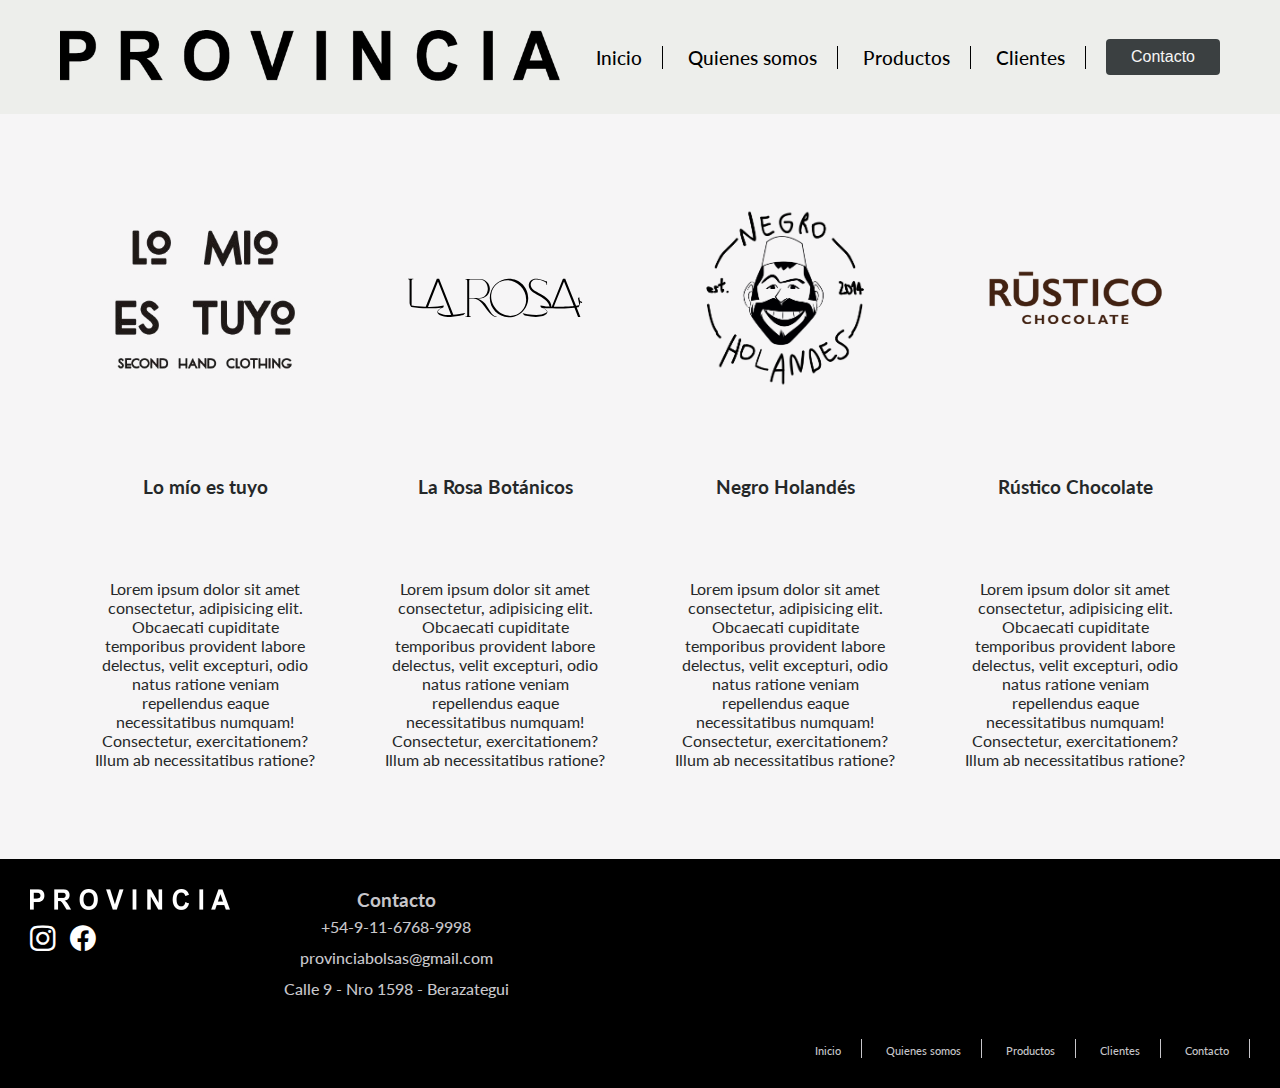
==== Secciones/clientes.html @ ae61c4f8 "Primer commit: Version inicial del desafío 04" ====
<!DOCTYPE html>
<html lang="en">
<head>
    <meta charset="UTF-8">
    <meta http-equiv="X-UA-Compatible" content="IE=edge">
    <meta name="viewport" content="width=device-width, initial-scale=1.0">
    <title>Clientes</title>
    <!-- Iconos boostrap -->
    <link rel="stylesheet" href="https://cdn.jsdelivr.net/npm/bootstrap-icons@1.7.2/font/bootstrap-icons.css">
    <!-- Animaciones -->
    <link href="https://unpkg.com/aos@2.3.1/dist/aos.css" rel="stylesheet">
    <script src="https://unpkg.com/aos@2.3.1/dist/aos.js"></script>
    <!-- Google Fonts -->
    <link rel="preconnect" href="https://fonts.googleapis.com">
    <link rel="preconnect" href="https://fonts.gstatic.com" crossorigin>
    <link href="https://fonts.googleapis.com/css2?family=Lato:wght@300&display=swap" rel="stylesheet">
    <!-- Link css -->
    <link rel="stylesheet" href="../css/estilos.css">
</head>
<body>
    <header class="header">
        <a class="header__logo" href="../index.html"> 
            <img class="header__img" src="../assets/logoFondo.png" alt="Logo de la marca" width="500px"> 
        </a>
        <nav class="header__nav">    
            <ul class="header__ul">
                <!-- <li class="header__li"><a href="#">Inicio</a></li> -->
                <li class="header__li"><a href="../index.html">Inicio</a></li>
                <li class="header__li"><a href="quienesSomos.html">Quienes somos</a></li>
                <li class="header__li"><a href="productos.html">Productos</a></li>
                <li class="header__li"><a href="#">Clientes</a></li>
                <!-- <li class="header__li"><a href="./secciones/contacto.html">Contacto</a></li> -->
            </ul>
        </nav>
        <a href="../secciones/contacto.html" class="header__cta"><button>Contacto</button></a>
    </header>
    <main>
        <section class="clientes">
            <div class="clientes__div">
                <a href="https://lomioestuyo.com.ar/" target="blank">
                    <img class="clientes__img" src="../assets/Logo_Lo_mio_es_tuyo.png" alt="cliente01">
                </a>
                <h3 class="clientes__h3">Lo mío es tuyo</h3>
                <p class="clientes__p">Lorem ipsum dolor sit amet consectetur, adipisicing elit. Obcaecati cupiditate temporibus provident labore delectus, velit excepturi, odio natus ratione veniam repellendus eaque necessitatibus numquam! Consectetur, exercitationem? Illum ab necessitatibus ratione?</p>
            </div>
            <div class="clientes__div">
                <a href="https://www.larosabotanicos.com/" target="blank">
                    <img class="clientes__img" src="../assets/logo_Larosa.svg"  alt="cliente02">
                </a>
                <h3 class="clientes__h3">La Rosa Botánicos</h3>
                <p class="clientes__p">Lorem ipsum dolor sit amet consectetur, adipisicing elit. Obcaecati cupiditate temporibus provident labore delectus, velit excepturi, odio natus ratione veniam repellendus eaque necessitatibus numquam! Consectetur, exercitationem? Illum ab necessitatibus ratione?</p>
            </div>
            <div class="clientes__div">
                <a href="https://www.instagram.com/panes.negroholandes/?hl=es" target="blank">
                    <img class="clientes__img" src="../assets/Logo_Negro_Holandes.png" alt="cliente03">
                </a>
                <h3 class="clientes__h3">Negro Holandés</h3>
                <p class="clientes__p">Lorem ipsum dolor sit amet consectetur, adipisicing elit. Obcaecati cupiditate temporibus provident labore delectus, velit excepturi, odio natus ratione veniam repellendus eaque necessitatibus numquam! Consectetur, exercitationem? Illum ab necessitatibus ratione?</p>
            </div>
            <div class="clientes__div">
                <a href="https://www.rusticochocolate.com/" target="blank">
                    <img class="clientes__img" src="../assets/Logo_Rustico_chocolate.png" alt="cliente04">
                </a>
                <h3 class="clientes__h3">Rústico Chocolate</h3>
                <p class="clientes__p">Lorem ipsum dolor sit amet consectetur, adipisicing elit. Obcaecati cupiditate temporibus provident labore delectus, velit excepturi, odio natus ratione veniam repellendus eaque necessitatibus numquam! Consectetur, exercitationem? Illum ab necessitatibus ratione?</p>
            </div>
        </section>
    </main>
    <footer class="footer"> <!-- Footer -->
        <div class="footer__div--logo">
            <img class="footer__logo" src="../assets/logoFondoNegro.jpg" alt="Logo de la marca" width="200px">
            <div class="footer__redes--flx">
                <a class="footer__redes" href="https://www.instagram.com/provincia_bolsas/?hl=es" target="blank"><i class="bi bi-instagram"></i></a>
                <a class="footer__redes" href="https://www.facebook.com/Provincia-Bolsas-109279738028276" target="blank"><i class="bi bi-facebook"></i></a>
            </div>         
        </div>       
        <div class="footer__div--contacto">
            <div class="footer__contacto">
                <h3 class="footer_h3">Contacto</h3>
                <ul class="footer__contactos">
                    <li><a href="https://wa.me/+5491167689998" target="blank">+54-9-11-6768-9998</a></li>
                    <li>provinciabolsas@gmail.com</li>
                    <li>Calle 9 - Nro 1598 - Berazategui</li>
                </ul>
            </div><!-- teléfono y dirección -->
        </div>
        <div class="footer__listmap"> <!-- iframe de google maps -->
            <iframe class="footer__map" src="https://www.google.com/maps/embed?pb=!1m18!1m12!1m3!1d3277.2556038421585!2d-58.247886184765804!3d-34.7743400804157!2m3!1f0!2f0!3f0!3m2!1i1024!2i768!4f13.1!3m3!1m2!1s0x95a32ed27ef3de6d%3A0x6c85b13b8f070129!2sC.%209%201598%2C%20B1884BNF%20Berazategui%20Oeste%2C%20Provincia%20de%20Buenos%20Aires!5e0!3m2!1ses!2sar!4v1637861520455!5m2!1ses!2sar" style="border:0;" allowfullscreen="" loading="lazy"></iframe>
            <nav class="footer__nav">
                <ul class="footer__ul">
                    <li class="footer__li"><a href="../index.html">Inicio</a></li>
                    <li class="footer__li"><a href="quienesSomos.html">Quienes somos</a></li>
                    <li class="footer__li"><a href="productos.html">Productos</a></li>
                    <li class="footer__li"><a href="#">Clientes</a></li>
                    <li class="footer__li"><a href="contacto.html">Contacto</a></li>
                </ul>
            </nav>
        </div>
    </footer>   
    <script>
        AOS.init();
    </script> 
</body>
</html>
---- css/estilos.css ----
* {
  margin: 0;
  padding: 0;
  box-sizing: border-box;
}



body {
  font-family: "Lato", sans-serif;
  max-width: 1920px;
  margin: auto;
}

main {
  background-color: transparent;
}

ul {
  list-style: none;
}

li, a, button {
  font-weight: 500;
  font-size: 1rem;
  color: black;
  text-decoration: none;
}

header {
  background-color: #edeeeb;
  display: flex;
  justify-content: flex-end;
  align-items: center;
  padding: 30px 60px; 
  position: sticky;
  top: 0;
  z-index: 3000;
  font-size: 1.2rem;
  overflow: hidden;
}

.header__logo {
  margin-right: auto;
  filter: invert(100%);
  transition: all 0.5seg;
}

.header__ul li {
  display: inline-block;
  padding: 0px 20px;
  border-right: black solid 1px;
}

.header__ul li a {
  transition: all 0.3s ease 0s;
  font-size: 1.2rem;
}

.header__ul li a:hover {
  color: #647175ed;
}

button {
  margin-left: 20px;
  padding: 9px 25px;
  color: #f6f6f5;
  background-color: #3b4041; 
  border: none;
  border-radius: 4px;
  cursor: pointer;
  transition: all 0.3s ease 0s;
}

button:hover {
  background-color: #0f1011;
}


/* /HEADER /HEADER /HEADER /HEADER /HEADER  */

/* HERO-SECTION HERO-SECTION HERO-SECTION  */

.hero {
  position: relative;
  display: flex;
  flex-wrap: wrap;
  overflow: hidden;
  min-height: 70vh;
}

.contenedor__video {
  position: absolute;
  overflow: hidden;
  z-index: -100;
  object-fit: cover;
  top: 50%;
  left: 50%;
  transform: translate(-50%,-50%);
  direction: ltr;
}

.hero__boton--btn {
  margin-left: 0px;
}

.hero__div {
  background: linear-gradient(to right, #252829, transparent);
  opacity: 1;
  color: white;
  font-weight: bold;
  font-size: 2rem;
  min-width: 100%;
  padding: 10% 60px;
  text-shadow: 10px 1px 20px #f6f5f6;
  text-align: center;
  display: flex;
  flex-direction: column;
  align-items: center;  
  justify-content: center;
  transition: all 0.4s;
}

.hero__div:hover {
  opacity: 0.9;
  text-shadow: none;
  backdrop-filter: blur(7px);
}

.hero button:hover {
  transform: scale(1.2,1.2);
  box-shadow: 1px 1px 5px black;
}

.hero__titulo, .hero__parrafo, .hero__boton {
  margin-top: 0.563rem;
  margin-bottom: 0.563rem;
}


/* /HERO-SECTION /HERO-SECTION /HERO-SECTION  */

/* SECCION-SOBRE-LA-MARCA SECCION-SOBRE-LA-MARCA */

.laMarca {
  background-image: url(https://i.ytimg.com/vi/R9mXtzn8meE/maxresdefault.jpg);
  background-position: center;
  background-size: cover;
  background-attachment: fixed;
  overflow: hidden;
  display: flex;
  flex-direction: column;
  padding: 30px 30px;
}

.laMarca__multimedia {
  width: 40vw;
  z-index: 100;
  box-shadow: 0 4px 8px 0 rgba(0, 0, 0, 0.2), 0 6px 20px 0 rgba(0, 0, 0, 0.19);
}

.laMarca__div {
    height: 50vh;
    margin: 30px 0px;
    padding: 40px;
    border-radius: 30px;
    display: flex;
    flex-direction: row;
    align-content: space-between;
    align-items: center;
  }

  .laMarca__div h2, .laMarca p {
    margin: 2rem 3rem;
    text-align: start;
  }

.laMarca__txt {
    background-color: white;
    overflow: hidden;
    padding: 0px 30;
  }

/* /SECCION-SOBRE-LA-MARCA /SECCION-SOBRE-LA-MARCA */ 

/* PRODUCTOS PRODUCTOS PRODUCTOS PRODUCTOS  */

.productos {
  background-color: #d8d8d8;
  padding: 60px 0;
  overflow: hidden;
}

.productos h2 {
  color: #C7C6CA;
  font-size: 2rem;
  padding: 2rem;
  margin-bottom: 60px;
  border-radius: 10px;
  text-align: center;
  word-spacing: 50px;
  border: 6px solid #C7C6CA;
  transition: all 0.2s ease;
}

.productos img {
    height: 35vh;
    width: auto;
    border-radius: 20px;
    transition: all 0.2s ease;

}

.productos img:hover {
  transform: scale(1.4,1.4);
}

.productos__invt {
  display: grid;
  grid-template-columns: 1fr 1fr 1fr;
  grid-template-rows: 1fr 1fr;
  grid-row-gap: 30px;
  grid-column-gap: 30px;
  justify-items: center;
  align-items: center;
  justify-content: center;
  margin: 0 20vw;
}


/* /PRODUCTOS /PRODUCTOS /PRODUCTOS /PRODUCTOS  */

/* CLIENTES CLIENTES CLIENTES CLIENTES */

.clientes img {
  width: 190px;
  height: auto;
  transition: all 0.2s ease;
}

.clientes img:hover {
  transform: scale(1.1,1.1);
}

.clientes h3, .clientes p {
  color: #252829;
  padding: 30px;
  text-align: center;
}


.clientes {
  background-color: #f6f5f6;
  padding: 60px 60px;
  display: flex;
  overflow: hidden;
}

.clientes__div {
  /* padding: 30px 0px 15px; */
  display: grid;
  grid-template-rows: 2fr 1fr 2fr;
  align-items: center;
  justify-items: center;
}

.clientes__p {
    justify-self: stretch;
    align-self: stretch;
    height: 100%;
}

/* /CLIENTES /CLIENTES /CLIENTES /CLIENTES */

/* FOOTER FOOTER FOOTER FOOTER */

.footer__ul li {
  display: inline-block; 
  padding: 0px 20px;
  border-right: #C7C6CA solid 1px;
}

.footer__ul li a {
  font-size: 0.7rem;
  color: #C7C6CA;
  transition: all 0.3s ease 0s;
}

.footer__ul li a:hover {
  color: #3b4041;
}

.footer {
  background-color: black;
  color: #C7C6CA;
  display: flex;
  padding: 30px;
  display: grid;
  grid-template-columns: 1fr 1fr 3fr;
  overflow: hidden;
}

.footer a {
  color: #C7C6CA;
}

.footer__listmap {
  display: flex;
  flex-direction: column;
  align-items: flex-end;  
}

.footer__map {
  width: 27rem;
}

.footer__contacto {
  text-align: center;
}

.footer__redes--flx {
  margin-top: 10px;
}

.bi-instagram, .bi-facebook {
  font-size: 1.6rem;
  margin-right: 10px;
  color: white;
}

.footer__contactos li {
  color: #C7C6CA;
  padding: 6px;
  text-align: c;
}

/* /FOOTER /FOOTER /FOOTER /FOOTER */

/* SECTION-CONTACTO SECTION-CONTACTO SECTION-CONTACTO */

.contenedor__contacto {
	padding: 15px 0px;
	background-image: url(https://i.ytimg.com/vi/R9mXtzn8meE/maxresdefault.jpg);
	background-position: center;
	background-size: cover;
  display: grid;
  grid-template-columns: repeat(7, 1fr);
}

.formulario {
  grid-column: 3 / 6;
  justify-self: center;
}


.fieldset {
  background-color: #ecebec;
  padding: 20px;
  width: 40vw;
  height: auto;
  border: none;
  border-radius: 3px;
  transition: all 0.5s ease;
}

.fieldset:hover {
  box-shadow: 3px 3px 10px rgba(128, 123, 123, 0.335);
}

.fieldset__nya {
    display: flex;
    flex-direction: column;
    text-align: start;
    margin-top: 10px;
}

input {
	border: 1px solid #ecebec;
	box-shadow: none;
	color: #4b5fa0;
	border-radius: 7px;
	padding: 10px 16px;
	height: 46px;
	font-size: 15px;
  margin: 10px 0px;
  width: 50%;
}

.fieldset__pref {
  width: 20%;
  margin-top: 10px;
}

.fieldset__nya--txtArea {
  margin: 30px 0px;
  padding: 10px 16px; 
  border: 1px solid #ecebec;
  box-shadow: none;
  color: #4b5fa0;
  border-radius: 7px;
  font-size: 15px;
  height: 20vh;
  width: 100%;
}

.fieldset__cta {
  background-color: #25282934;
  transition: all 0.4 ease;
}

.fieldset__cta:hover {
  background-color: #25282975;
}

/* /SECTION-CONTACTO /SECTION-CONTACTO /SECTION-CONTACTO */

/* SECTION-PRODUCTOS SECTION-PRODUCTOS SECTION-PRODUCTOS */

.productos__section {
  background-color: #f6f5f6;
  display: flex;
  flex-direction: row;
  justify-content: center;
  align-items: center;
  align-content: center;
  padding: 50px;
  overflow: hidden;
}

.productos__contenedor img {
  height: 25vh;
  width: auto;
  box-shadow: 0 4px 3px 0 rgba(0, 0, 0, 0.2), 0 6px 20px 0 rgba(0, 0, 0, 0.19);
  margin-bottom: 30px;
  padding-bottom: 40px;
}

.productos__col {
  display: flex;
  flex-direction: row;
}

.productos__unidades {
  display: grid;
  grid-template-columns: 1fr 2fr;
  grid-template-rows: 1fr 2fr 1fr;
  justify-items: center;
  justify-content: center;
  align-items: center;
  gap: 10px;
  margin: 15px 60px;
  background: #edeeeb;
}

.productos__unidades > * {
  padding: 10px;
}

.productos__parrafo {
  grid-column-start: 2;
  grid-column-end: 3;
  grid-row-start: 2;
  grid-row-end: 3;
  font-size: 1.5rem;
  width: 100%;
  height: 100%;
}

.productos__imagen {
  grid-column-start: 1;
  grid-column-end: 2;
  grid-row-start: 1;
  grid-row-end: 4;
  width: 100%;
  height: 100%;
}

.productos__h3 {
  grid-column-start: 2;
  grid-column-end: 3;
  grid-row-start: 1;
  grid-row-end: 2;
  text-transform: uppercase;
  width: 100%;
  height: 100%;
  text-align: center;
}

.productos__lista{
  grid-column-start: 2;
  grid-column-end: 3;
  grid-row-start: 3;
  grid-row-end: 4;
  justify-self: start;
  padding-bottom: 20px;
  width: 100%;
  height: 100%;
}


/* /SECTION-PRODUCTOS /SECTION-PRODUCTOS /SECTION-PRODUCTOS */


/* Esta última configuración ayuda a reedirecionar por el id de una manera más centrada que como funciona por defecto */

.anchor{
  display: block;
  height: 200px; 
  margin-top: -200px; 
  visibility: hidden;
}


/* MEDIA QUERYS MEDIA QUERYS MEDIA QUERYS MEDIA QUERYS MEDIA QUERYS   */

@media only screen and (max-width: 1270px) { 
  
  html {
    font-size: 1rem;
  }

  .header__logo {
    margin: auto;
    margin-bottom: 1.2rem;
  }
  

  .header {
    padding: 20px 40px
  }

  .header img {
    width: 30vw;
  }

  .laMarca {
    padding: 10px 10px;
    font-size: 1rem;
  }

  .laMarca__div {
    margin: 0;
  }

  .clientes__div {
    display: grid;
    grid-template-rows: 25vh 10vh 2fr;
    align-items: center;
    justify-items: center;
  }

  .productos img {
    height: 30vh;
    width: auto;
  }

}

@media only screen and (max-width: 1040px) {

  .header__logo {
    margin: auto;
    margin-bottom: 1.2rem;
  }

  header {
    flex-direction: column;
    justify-content: center;
  }

  header > * {
    margin-bottom: 1.2rem;
  }

  button {
    margin-left: 0px;
  }

  .laMarca {
    height: 100%;
  }

  .laMarca h2 {
    text-align: center;
  }

  .laMarca__multimedia {
    width: 90%;
  }

  .laMarca__div {
    flex-direction: column;
    margin: auto;
    padding: auto;
    align-content: flex-start;
    height: auto;
    padding: 1.2rem;
  
  }

  .laMarca__txt {
    overflow: visible;
  }

  .laMarca__div h2, .laMarca__p {
    margin: 1rem 1rem;

  }

  .footer {
    display: grid;
    grid-template-columns: 1fr;
    grid-template-rows: 0.7fr 1fr 1fr;
    justify-items: center;
    align-items: center;
    padding: 0 0 30px 0;
  }

  .footer__redes--flx {
    display: flex;
    justify-content: center
  }
  
  .productos img {
    height: 21vh;
    width: auto;
  }

  
  .clientes {
    flex-direction: column;
  }

  
  .fieldset {
    width: 80vw;
  }

  input {
    width: 100%;
  }

  .productos__unidades {
    display: flex;
    flex-direction: column;
    width: 80vw;
    text-align: center;
    margin: 0;
    margin-bottom: 20px;
    overflow: hidden;
  }

}

@media only screen and (max-width: 630px) {

  .header {
    padding: 20px 0 0 0;
  }

  .productos__invt {
    grid-template-columns: 1fr 1fr;
  }

  .footer__listmap {
    width: 300px;
  }

  .footer__map {
    width: auto;
  }

  .footer {
    grid-template-rows: 0.7fr 1fr 1fr;
  }

  .footer__ul li {
    padding: 0px 5px;
  }

}

@media only screen and (max-width: 594px) {

  .productos__invt {
    grid-template-columns: 1fr;
  }

  .header__ul {
    display: flex;
    flex-direction: column;
    overflow: hidden;
  }

  .header__ul li {
    border: none;
    margin-bottom: 10px;
  }

  .footer__nav {
    display: none;
}

  .footer__redes--flx {
    justify-content: space-around;
  }

}


@media only screen and (max-width: 360px) {

  html {
    font-size: 0.9rem;
  }  

}
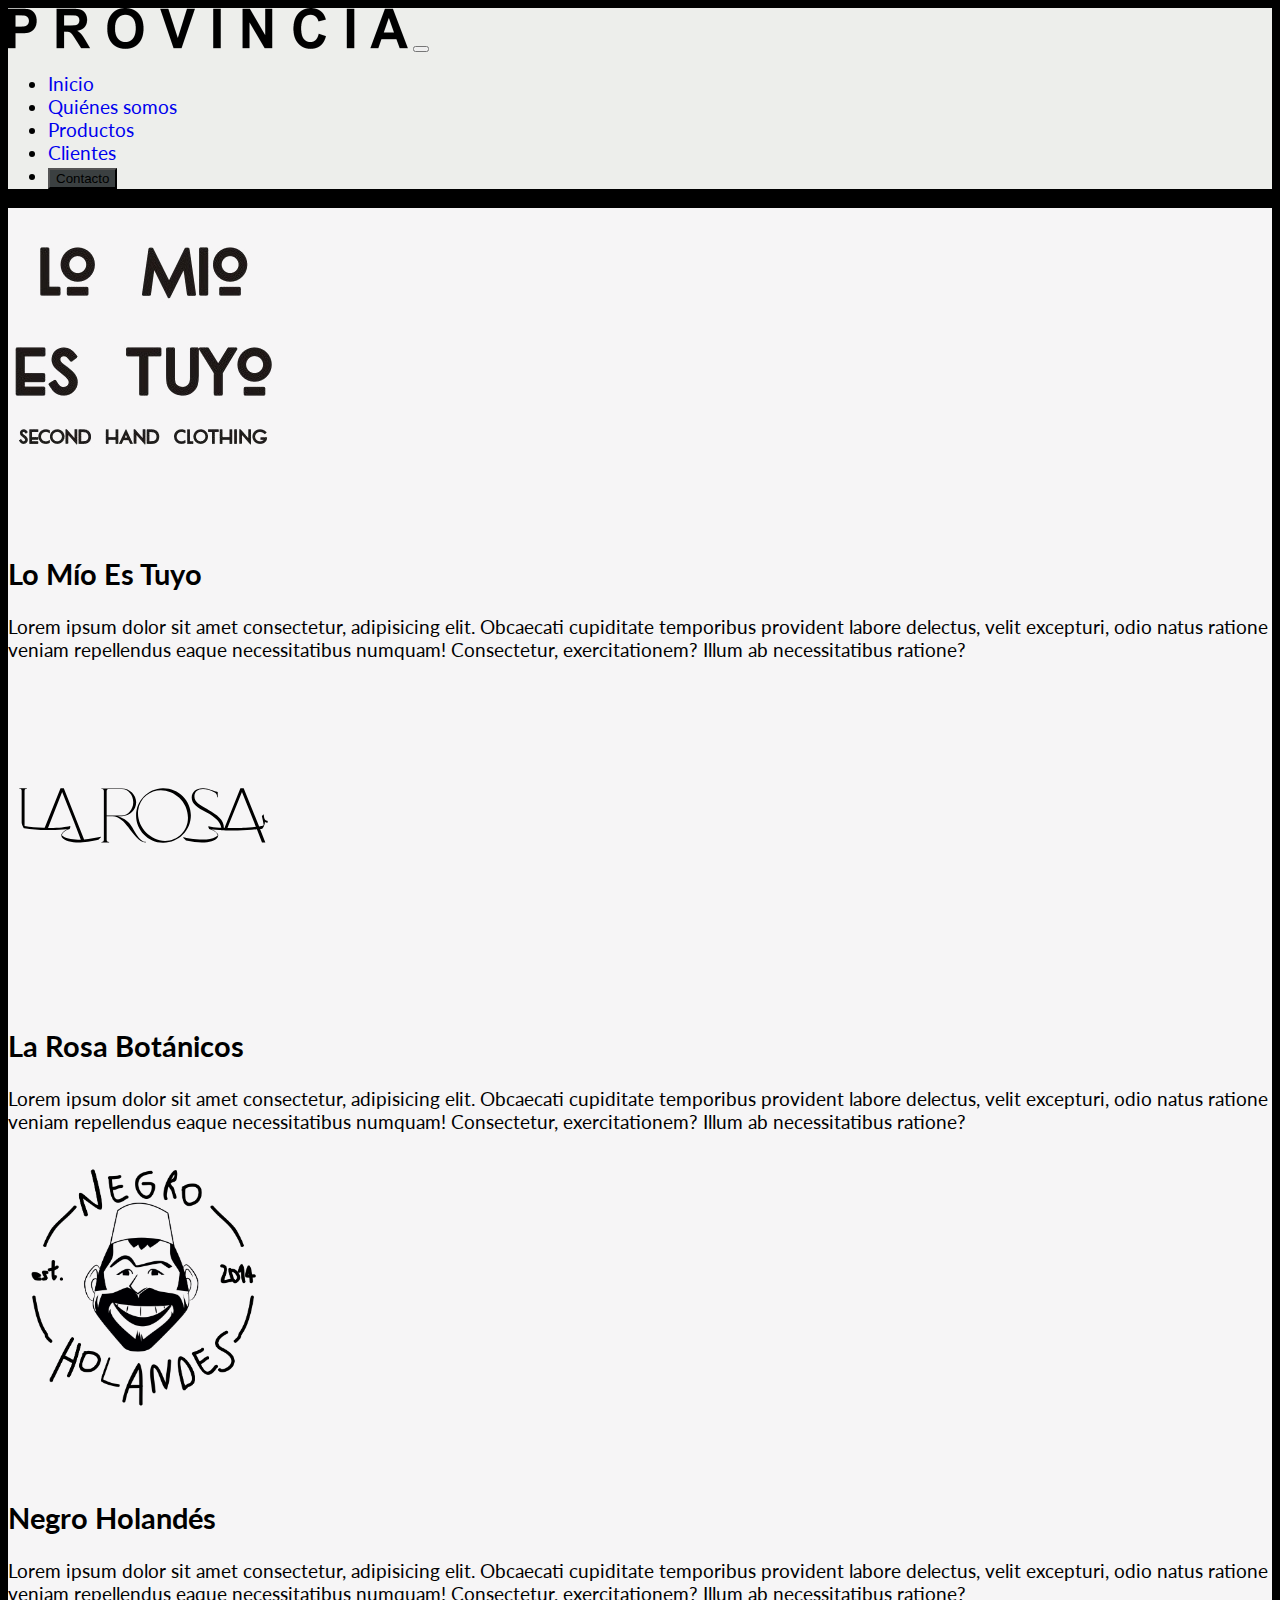
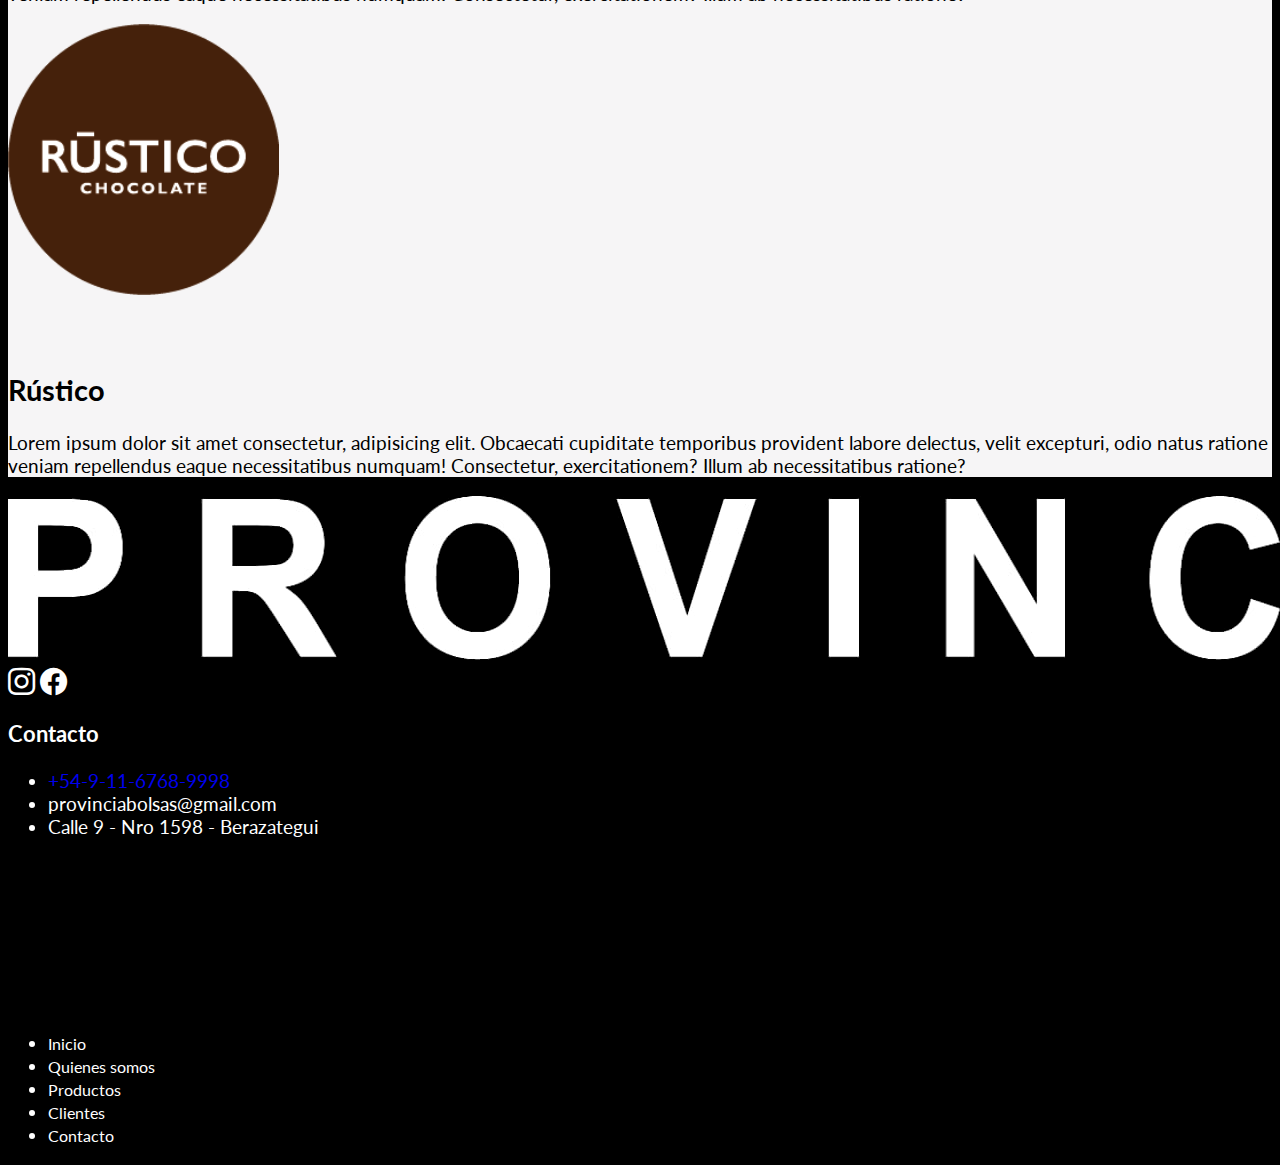
==== commit 52fc00cc: "Tercer commit: sitio completo con boostrap" ====
--- a/Secciones/clientes.html
+++ b/Secciones/clientes.html
@@ -5,100 +5,122 @@
     <meta http-equiv="X-UA-Compatible" content="IE=edge">
     <meta name="viewport" content="width=device-width, initial-scale=1.0">
     <title>Clientes</title>
+    <!-- BOOSTRAP BOOSTRAP BOOSTRAP BOOSTRAP BOOSTRAP BOOSTRAP BOOSTRAP BOOSTRAP  -->
+    <link href="https://cdn.jsdelivr.net/npm/bootstrap@5.1.3/dist/css/bootstrap.min.css" rel="stylesheet" integrity="sha384-1BmE4kWBq78iYhFldvKuhfTAU6auU8tT94WrHftjDbrCEXSU1oBoqyl2QvZ6jIW3" crossorigin="anonymous">
     <!-- Iconos boostrap -->
     <link rel="stylesheet" href="https://cdn.jsdelivr.net/npm/bootstrap-icons@1.7.2/font/bootstrap-icons.css">
-    <!-- Animaciones -->
-    <link href="https://unpkg.com/aos@2.3.1/dist/aos.css" rel="stylesheet">
-    <script src="https://unpkg.com/aos@2.3.1/dist/aos.js"></script>
-    <!-- Google Fonts -->
+    <!-- /BOOSTRAP /BOOSTRAP /BOOSTRAP /BOOSTRAP /BOOSTRAP /BOOSTRAP /BOOSTRAP -->
+    <!-- GOOGLE_FONTS GOOGLE_FONTS GOOGLE_FONTS GOOGLE_FONTS GOOGLE_FONTS GOOGLE_FONTS  -->
     <link rel="preconnect" href="https://fonts.googleapis.com">
     <link rel="preconnect" href="https://fonts.gstatic.com" crossorigin>
     <link href="https://fonts.googleapis.com/css2?family=Lato:wght@300&display=swap" rel="stylesheet">
-    <!-- Link css -->
+    <!-- /GOOGLE_FONTS /GOOGLE_FONTS /GOOGLE_FONTS /GOOGLE_FONTS /GOOGLE_FONTS -->
     <link rel="stylesheet" href="../css/estilos.css">
 </head>
 <body>
-    <header class="header">
-        <a class="header__logo" href="../index.html"> 
-            <img class="header__img" src="../assets/logoFondo.png" alt="Logo de la marca" width="500px"> 
-        </a>
-        <nav class="header__nav">    
-            <ul class="header__ul">
-                <!-- <li class="header__li"><a href="#">Inicio</a></li> -->
-                <li class="header__li"><a href="../index.html">Inicio</a></li>
-                <li class="header__li"><a href="quienesSomos.html">Quienes somos</a></li>
-                <li class="header__li"><a href="productos.html">Productos</a></li>
-                <li class="header__li"><a href="#">Clientes</a></li>
-                <!-- <li class="header__li"><a href="./secciones/contacto.html">Contacto</a></li> -->
-            </ul>
+    <!-- HEADER HEADER HEADER HEADER HEADER -->
+    <header class="sticky-top">
+        <nav class="navbar navbar-expand-lg navbar-light p-3 header__nav"> 
+          <div class="container-fluid">
+            <a class="navbar-brand" href="../index.html"><img src="../assets/logoFondo.png" alt="#" class="header__logo"></a>
+            <button class="navbar-toggler" type="button" data-bs-toggle="collapse" data-bs-target="#navbarSupportedContent" aria-controls="navbarSupportedContent" aria-expanded="false" aria-label="Toggle navigation">
+              <span class="navbar-toggler-icon"></span>
+            </button>
+            <div class="collapse navbar-collapse" id="navbarSupportedContent">
+              <ul class="navbar-nav ms-auto mb-2 mb-lg-0 align-items-center header__ul">
+                <li class="nav-item">
+                    <a class="nav-link" href="../index.html">Inicio</a>
+                </li>
+                <li class="nav-item">
+                  <a class="nav-link" href="../secciones/quienesSomos.html">Quiénes somos</a>
+                </li>
+                <li class="nav-item">
+                  <a class="nav-link" href="../secciones/productos.html">Productos</a>
+                </li>
+                <li class="nav-item">
+                  <a class="nav-link" href="#">Clientes</a>
+                </li>
+                <li class="nav-item">
+                  <a class="nav-link" href="../secciones/contacto.html"><button type="button" class="btn btn-dark header__boton">Contacto</button></a>
+                </li>
+              </ul>
+            </div>
+          </div>
         </nav>
-        <a href="../secciones/contacto.html" class="header__cta"><button>Contacto</button></a>
     </header>
+    <!-- /HEADER /HEADER /HEADER /HEADER --> 
     <main>
-        <section class="clientes">
-            <div class="clientes__div">
-                <a href="https://lomioestuyo.com.ar/" target="blank">
-                    <img class="clientes__img" src="../assets/Logo_Lo_mio_es_tuyo.png" alt="cliente01">
-                </a>
-                <h3 class="clientes__h3">Lo mío es tuyo</h3>
-                <p class="clientes__p">Lorem ipsum dolor sit amet consectetur, adipisicing elit. Obcaecati cupiditate temporibus provident labore delectus, velit excepturi, odio natus ratione veniam repellendus eaque necessitatibus numquam! Consectetur, exercitationem? Illum ab necessitatibus ratione?</p>
+        <!-- CLIENTES CLIENTES CLIENTES CLIENTES CLIENTES CLIENTES -->
+        <div class="container-fluid clnt__container">
+          <div class="row p-3">
+            <div class="col-12 col-md-6 col-xl-3 mt-5">
+              <a href="https://lomioestuyo.com.ar/" target="blank">
+                <img src="../assets/Logo_Lo_mio_es_tuyo.png" alt="" class="img-fluid rounded mx-auto d-block clnt__img--adj">
+              </a>
+              <h2 class="text-center">Lo Mío Es Tuyo</h2>
+              <p class="text-center">Lorem ipsum dolor sit amet consectetur, adipisicing elit. Obcaecati cupiditate temporibus provident labore delectus, velit excepturi, odio natus ratione veniam repellendus eaque necessitatibus numquam! Consectetur, exercitationem? Illum ab necessitatibus ratione?</p>
             </div>
-            <div class="clientes__div">
-                <a href="https://www.larosabotanicos.com/" target="blank">
-                    <img class="clientes__img" src="../assets/logo_Larosa.svg"  alt="cliente02">
-                </a>
-                <h3 class="clientes__h3">La Rosa Botánicos</h3>
-                <p class="clientes__p">Lorem ipsum dolor sit amet consectetur, adipisicing elit. Obcaecati cupiditate temporibus provident labore delectus, velit excepturi, odio natus ratione veniam repellendus eaque necessitatibus numquam! Consectetur, exercitationem? Illum ab necessitatibus ratione?</p>
+            <div class="col-12 col-md-6 col-xl-3 mt-5">
+              <a href="https://www.larosabotanicos.com/" target="blank">
+                <img src="../assets/logo_Larosa.svg" alt="" class="img-fluid rounded mx-auto d-block clnt__img--adj">
+              </a>
+              <h2 class="text-center">La Rosa Botánicos</h2>
+              <p class="text-center">Lorem ipsum dolor sit amet consectetur, adipisicing elit. Obcaecati cupiditate temporibus provident labore delectus, velit excepturi, odio natus ratione veniam repellendus eaque necessitatibus numquam! Consectetur, exercitationem? Illum ab necessitatibus ratione?</p>
             </div>
-            <div class="clientes__div">
-                <a href="https://www.instagram.com/panes.negroholandes/?hl=es" target="blank">
-                    <img class="clientes__img" src="../assets/Logo_Negro_Holandes.png" alt="cliente03">
-                </a>
-                <h3 class="clientes__h3">Negro Holandés</h3>
-                <p class="clientes__p">Lorem ipsum dolor sit amet consectetur, adipisicing elit. Obcaecati cupiditate temporibus provident labore delectus, velit excepturi, odio natus ratione veniam repellendus eaque necessitatibus numquam! Consectetur, exercitationem? Illum ab necessitatibus ratione?</p>
+            <div class="col-12 col-md-6 col-xl-3 mt-5">
+              <a href="https://www.instagram.com/panes.negroholandes/?hl=es" target="blank">
+                <img src="../assets/Logo_Negro_Holandes.png" alt="" class="img-fluid rounded mx-auto d-block clnt__img--adj">
+              </a>
+              <h2 class="text-center">Negro Holandés</h2>
+              <p class="text-center">Lorem ipsum dolor sit amet consectetur, adipisicing elit. Obcaecati cupiditate temporibus provident labore delectus, velit excepturi, odio natus ratione veniam repellendus eaque necessitatibus numquam! Consectetur, exercitationem? Illum ab necessitatibus ratione?</p>
             </div>
-            <div class="clientes__div">
-                <a href="https://www.rusticochocolate.com/" target="blank">
-                    <img class="clientes__img" src="../assets/Logo_Rustico_chocolate.png" alt="cliente04">
-                </a>
-                <h3 class="clientes__h3">Rústico Chocolate</h3>
-                <p class="clientes__p">Lorem ipsum dolor sit amet consectetur, adipisicing elit. Obcaecati cupiditate temporibus provident labore delectus, velit excepturi, odio natus ratione veniam repellendus eaque necessitatibus numquam! Consectetur, exercitationem? Illum ab necessitatibus ratione?</p>
+            <div class="col-12 col-md-6 col-xl-3 mt-5">
+              <a href="https://www.rusticochocolate.com/" target="blank">
+                <img src="../assets/Logo_Rustico_chocolate.png" alt="" class="img-fluid rounded mx-auto d-block clnt__img--adj">
+              </a>
+              <h2 class="text-center">Rústico</h2>
+              <p class="text-center">Lorem ipsum dolor sit amet consectetur, adipisicing elit. Obcaecati cupiditate temporibus provident labore delectus, velit excepturi, odio natus ratione veniam repellendus eaque necessitatibus numquam! Consectetur, exercitationem? Illum ab necessitatibus ratione?</p>
             </div>
-        </section>
+          </div>
+        </div>
+        <!-- /CLIENTES /CLIENTES /CLIENTES /CLIENTES /CLIENTES /CLIENTES -->        
     </main>
-    <footer class="footer"> <!-- Footer -->
-        <div class="footer__div--logo">
-            <img class="footer__logo" src="../assets/logoFondoNegro.jpg" alt="Logo de la marca" width="200px">
-            <div class="footer__redes--flx">
-                <a class="footer__redes" href="https://www.instagram.com/provincia_bolsas/?hl=es" target="blank"><i class="bi bi-instagram"></i></a>
-                <a class="footer__redes" href="https://www.facebook.com/Provincia-Bolsas-109279738028276" target="blank"><i class="bi bi-facebook"></i></a>
-            </div>         
-        </div>       
-        <div class="footer__div--contacto">
-            <div class="footer__contacto">
-                <h3 class="footer_h3">Contacto</h3>
-                <ul class="footer__contactos">
-                    <li><a href="https://wa.me/+5491167689998" target="blank">+54-9-11-6768-9998</a></li>
-                    <li>provinciabolsas@gmail.com</li>
-                    <li>Calle 9 - Nro 1598 - Berazategui</li>
-                </ul>
-            </div><!-- teléfono y dirección -->
-        </div>
-        <div class="footer__listmap"> <!-- iframe de google maps -->
-            <iframe class="footer__map" src="https://www.google.com/maps/embed?pb=!1m18!1m12!1m3!1d3277.2556038421585!2d-58.247886184765804!3d-34.7743400804157!2m3!1f0!2f0!3f0!3m2!1i1024!2i768!4f13.1!3m3!1m2!1s0x95a32ed27ef3de6d%3A0x6c85b13b8f070129!2sC.%209%201598%2C%20B1884BNF%20Berazategui%20Oeste%2C%20Provincia%20de%20Buenos%20Aires!5e0!3m2!1ses!2sar!4v1637861520455!5m2!1ses!2sar" style="border:0;" allowfullscreen="" loading="lazy"></iframe>
-            <nav class="footer__nav">
-                <ul class="footer__ul">
-                    <li class="footer__li"><a href="../index.html">Inicio</a></li>
-                    <li class="footer__li"><a href="quienesSomos.html">Quienes somos</a></li>
-                    <li class="footer__li"><a href="productos.html">Productos</a></li>
-                    <li class="footer__li"><a href="#">Clientes</a></li>
-                    <li class="footer__li"><a href="contacto.html">Contacto</a></li>
-                </ul>
-            </nav>
-        </div>
-    </footer>   
-    <script>
-        AOS.init();
-    </script> 
+    <!-- FOOTER FOOTER FOOTER FOOTER FOOTER -->
+    <footer>
+     <div class="container-fluid footer__container">
+       <div class="row p-3">
+         <div class="col-12 col-md-3 col-sm-12 col-xl-2 mb-4">
+           <img src="../assets/logoFondo.png" alt="" class="img-fluid rounded mx-auto d-block mb-3 footer__img">
+           <div class="d-flex justify-content-center">
+             <a class="footer__redes" href="https://www.instagram.com/provincia_bolsas/?hl=es" target="blank"><i class="bi  m-3 bi-instagram"></i></a>
+             <a class="footer__redes" href="https://www.facebook.com/Provincia-Bolsas-109279738028276" target="blank"><i class="bi m-3 bi-facebook"></i></a> 
+           </div>
+         </div>
+         <div class="col-12 col-md-3 col-sm-12 col-xl-2">
+           <h3 class="text-center footer__list">Contacto</h3>
+           <ul class="text-center list-unstyled footer__list">                       
+               <li><a href="https://wa.me/+5491167689998" target="blank">+54-9-11-6768-9998</a></li>
+               <li>provinciabolsas@gmail.com</li>
+               <li>Calle 9 - Nro 1598 - Berazategui</li>
+           </ul>
+         </div>
+         <div class="col-12 col-md-1 col-sm-12 col-xl-4"></div>
+         <div class="col-12 col-md-5 col-sm-12 col-xl-4 visually-sm-hidden">
+           <iframe class="footer__map m-0 img-fluid w-100" src="https://www.google.com/maps/embed?pb=!1m18!1m12!1m3!1d3277.2556038421585!2d-58.247886184765804!3d-34.7743400804157!2m3!1f0!2f0!3f0!3m2!1i1024!2i768!4f13.1!3m3!1m2!1s0x95a32ed27ef3de6d%3A0x6c85b13b8f070129!2sC.%209%201598%2C%20B1884BNF%20Berazategui%20Oeste%2C%20Provincia%20de%20Buenos%20Aires!5e0!3m2!1ses!2sar!4v1637861520455!5m2!1ses!2sar" style="border:0;" allowfullscreen="" loading="lazy"></iframe>  
+           <ul class="footer__list navbar-nav d-flex flex-md-row justify-content-center flex-sm-column">
+             <li class="nav-link m-auto footer__li"><a href="../index.html">Inicio</a></li>
+             <li class="nav-link m-auto footer__li"><a href="../secciones/quienesSomos.html">Quienes somos</a></li>
+             <li class="nav-link m-auto footer__li"><a href="../secciones/productos.html">Productos</a></li>
+             <li class="nav-link m-auto footer__li"><a href="#">Clientes</a></li>
+             <li class="nav-link m-auto footer__li"><a href="../secciones/contacto.html">Contacto</a></li>
+          </ul>      
+         </div>
+       </div>
+     </div>
+   </footer>
+   <!-- /FOOTER /FOOTER /FOOTER /FOOTER /FOOTER -->         
+   <!-- BOOSTRAP BOOSTRAP BOOSTRAP BOOSTRAP BOOSTRAP BOOSTRAP BOOSTRAP BOOSTRAP  -->
+   <script src="https://cdn.jsdelivr.net/npm/bootstrap@5.1.3/dist/js/bootstrap.bundle.min.js" integrity="sha384-ka7Sk0Gln4gmtz2MlQnikT1wXgYsOg+OMhuP+IlRH9sENBO0LRn5q+8nbTov4+1p" crossorigin="anonymous"></script>
+   <!-- /BOOSTRAP /BOOSTRAP /BOOSTRAP /BOOSTRAP /BOOSTRAP /BOOSTRAP /BOOSTRAP -->         
 </body>
 </html>--- a/css/estilos.css
+++ b/css/estilos.css
@@ -1,505 +1,188 @@
-* {
-  margin: 0;
-  padding: 0;
-  box-sizing: border-box;
-}
-
-
+/* HEADER HEADER HEADER HEADER HEADER */
 
 body {
   font-family: "Lato", sans-serif;
-  max-width: 1920px;
-  margin: auto;
-}
-
-main {
-  background-color: transparent;
-}
-
-ul {
-  list-style: none;
-}
-
-li, a, button {
-  font-weight: 500;
-  font-size: 1rem;
-  color: black;
+  font-size: 1.2rem;
+  background-color: black;
+}
+
+a {
   text-decoration: none;
 }
 
-header {
+.header__logo {
+  width: 400px;
+  filter: invert(1);
+}
+
+.header__nav {
   background-color: #edeeeb;
-  display: flex;
-  justify-content: flex-end;
-  align-items: center;
-  padding: 30px 60px; 
-  position: sticky;
-  top: 0;
-  z-index: 3000;
-  font-size: 1.2rem;
+}
+
+.header__boton {
+  background-color: #3b4041;
+}
+
+/* /HEADER /HEADER /HEADER /HEADER */
+
+.hero__div {
   overflow: hidden;
-}
-
-.header__logo {
-  margin-right: auto;
-  filter: invert(100%);
-  transition: all 0.5seg;
-}
-
-.header__ul li {
-  display: inline-block;
-  padding: 0px 20px;
-  border-right: black solid 1px;
-}
-
-.header__ul li a {
-  transition: all 0.3s ease 0s;
-  font-size: 1.2rem;
-}
-
-.header__ul li a:hover {
-  color: #647175ed;
-}
-
-button {
-  margin-left: 20px;
-  padding: 9px 25px;
+  padding: 0px;
+}
+
+.hero__div--video {
+  overflow: hidden;
+  padding: 0px;
+}
+
+.hero__vid {
+  position: absolute;
+  width: 100%;
+  height: 50%;
+  z-index: -200;
+  object-fit: cover;
+}
+
+.hero__text {
+  height: 50vh;
+  background: linear-gradient(to right, #252829, transparent);
+  opacity: 1;
+  color: white;
+  font-weight: bold;
+  text-shadow: 10px 1px 20px #f6f5f6;
+  margin: 0;
+  transition: backdrop-filter 1s ease 0s, text-shadow 1s, opacity 0.5s;
+}
+
+.hero__text:hover {
+  opacity: 0.9;
+  text-shadow: none;
+  backdrop-filter: blur(7px);
+}
+
+.hero__boton {
   color: #f6f6f5;
-  background-color: #3b4041; 
+  background-color: #3b4041;
   border: none;
   border-radius: 4px;
   cursor: pointer;
   transition: all 0.3s ease 0s;
 }
 
-button:hover {
-  background-color: #0f1011;
-}
-
-
-/* /HEADER /HEADER /HEADER /HEADER /HEADER  */
-
-/* HERO-SECTION HERO-SECTION HERO-SECTION  */
-
-.hero {
-  position: relative;
-  display: flex;
-  flex-wrap: wrap;
-  overflow: hidden;
-  min-height: 70vh;
-}
-
-.contenedor__video {
-  position: absolute;
-  overflow: hidden;
-  z-index: -100;
-  object-fit: cover;
-  top: 50%;
-  left: 50%;
-  transform: translate(-50%,-50%);
-  direction: ltr;
-}
-
-.hero__boton--btn {
-  margin-left: 0px;
-}
-
-.hero__div {
-  background: linear-gradient(to right, #252829, transparent);
-  opacity: 1;
-  color: white;
-  font-weight: bold;
-  font-size: 2rem;
-  min-width: 100%;
-  padding: 10% 60px;
-  text-shadow: 10px 1px 20px #f6f5f6;
-  text-align: center;
-  display: flex;
-  flex-direction: column;
-  align-items: center;  
-  justify-content: center;
-  transition: all 0.4s;
-}
-
-.hero__div:hover {
-  opacity: 0.9;
-  text-shadow: none;
-  backdrop-filter: blur(7px);
-}
-
-.hero button:hover {
+.hero__boton:hover {
+  transform: scale(1.4, 1.4);
+  box-shadow: 1px 1px 5px black;
+}
+
+/* QUIENES_SOMOS QUIENES_SOMOS QUIENES_SOMOS QUIENES_SOMOS  */
+
+.qs__div {
+  background: url(https://i.ytimg.com/vi/R9mXtzn8meE/maxresdefault.jpg);
+  background-position: center;
+  background-size: cover;
+  background-attachment: fixed;
+  padding: 60px 30px;
+}
+
+.qs__txt {
+  background-color: white;
+}
+
+
+.prod__img {
+  border-radius: 20px;
+  transition: all 0.2s ease;
+}
+
+.prod__img:hover {
   transform: scale(1.2,1.2);
-  box-shadow: 1px 1px 5px black;
-}
-
-.hero__titulo, .hero__parrafo, .hero__boton {
-  margin-top: 0.563rem;
-  margin-bottom: 0.563rem;
-}
-
-
-/* /HERO-SECTION /HERO-SECTION /HERO-SECTION  */
-
-/* SECCION-SOBRE-LA-MARCA SECCION-SOBRE-LA-MARCA */
-
-.laMarca {
+}
+
+
+.prod__container {
+  background-color: #d8d8d8;
+}
+
+.clnt__img--adj {
+  height: 271px;
+  width: 271px;
+  transition: all 0.2s ease;
+  margin-bottom: 50px;
+}
+
+.clnt__img--adj:hover {
+  transform: scale(1.2,1.2);
+}
+
+.clnt__container {
+  background-color: #f6f5f6;
+}
+
+
+
+.footer__container {
+  background-color: black;
+}
+
+/* .footer__img {
+  filter: invert(1);
+} */
+
+.bi {
+  color: white;
+  font-size: 1.7rem;
+}
+
+.footer__list {
+  color: white;
+}
+
+.footer__li a {
+  color: white;
+  font-size: 1rem;
+}
+
+.container__contacto {
   background-image: url(https://i.ytimg.com/vi/R9mXtzn8meE/maxresdefault.jpg);
   background-position: center;
   background-size: cover;
-  background-attachment: fixed;
-  overflow: hidden;
-  display: flex;
-  flex-direction: column;
-  padding: 30px 30px;
-}
-
-.laMarca__multimedia {
-  width: 40vw;
-  z-index: 100;
-  box-shadow: 0 4px 8px 0 rgba(0, 0, 0, 0.2), 0 6px 20px 0 rgba(0, 0, 0, 0.19);
-}
-
-.laMarca__div {
-    height: 50vh;
-    margin: 30px 0px;
-    padding: 40px;
-    border-radius: 30px;
-    display: flex;
-    flex-direction: row;
-    align-content: space-between;
-    align-items: center;
-  }
-
-  .laMarca__div h2, .laMarca p {
-    margin: 2rem 3rem;
-    text-align: start;
-  }
-
-.laMarca__txt {
-    background-color: white;
-    overflow: hidden;
-    padding: 0px 30;
-  }
-
-/* /SECCION-SOBRE-LA-MARCA /SECCION-SOBRE-LA-MARCA */ 
-
-/* PRODUCTOS PRODUCTOS PRODUCTOS PRODUCTOS  */
-
-.productos {
-  background-color: #d8d8d8;
-  padding: 60px 0;
-  overflow: hidden;
-}
-
-.productos h2 {
-  color: #C7C6CA;
-  font-size: 2rem;
-  padding: 2rem;
-  margin-bottom: 60px;
-  border-radius: 10px;
-  text-align: center;
-  word-spacing: 50px;
-  border: 6px solid #C7C6CA;
-  transition: all 0.2s ease;
-}
-
-.productos img {
-    height: 35vh;
-    width: auto;
-    border-radius: 20px;
-    transition: all 0.2s ease;
-
-}
-
-.productos img:hover {
-  transform: scale(1.4,1.4);
-}
-
-.productos__invt {
-  display: grid;
-  grid-template-columns: 1fr 1fr 1fr;
-  grid-template-rows: 1fr 1fr;
-  grid-row-gap: 30px;
-  grid-column-gap: 30px;
-  justify-items: center;
-  align-items: center;
-  justify-content: center;
-  margin: 0 20vw;
-}
-
-
-/* /PRODUCTOS /PRODUCTOS /PRODUCTOS /PRODUCTOS  */
-
-/* CLIENTES CLIENTES CLIENTES CLIENTES */
-
-.clientes img {
-  width: 190px;
-  height: auto;
-  transition: all 0.2s ease;
-}
-
-.clientes img:hover {
-  transform: scale(1.1,1.1);
-}
-
-.clientes h3, .clientes p {
-  color: #252829;
-  padding: 30px;
-  text-align: center;
-}
-
-
-.clientes {
-  background-color: #f6f5f6;
-  padding: 60px 60px;
-  display: flex;
-  overflow: hidden;
-}
-
-.clientes__div {
-  /* padding: 30px 0px 15px; */
-  display: grid;
-  grid-template-rows: 2fr 1fr 2fr;
-  align-items: center;
-  justify-items: center;
-}
-
-.clientes__p {
-    justify-self: stretch;
-    align-self: stretch;
-    height: 100%;
-}
-
-/* /CLIENTES /CLIENTES /CLIENTES /CLIENTES */
-
-/* FOOTER FOOTER FOOTER FOOTER */
-
-.footer__ul li {
-  display: inline-block; 
-  padding: 0px 20px;
-  border-right: #C7C6CA solid 1px;
-}
-
-.footer__ul li a {
-  font-size: 0.7rem;
-  color: #C7C6CA;
-  transition: all 0.3s ease 0s;
-}
-
-.footer__ul li a:hover {
-  color: #3b4041;
-}
-
-.footer {
-  background-color: black;
-  color: #C7C6CA;
-  display: flex;
-  padding: 30px;
-  display: grid;
-  grid-template-columns: 1fr 1fr 3fr;
-  overflow: hidden;
-}
-
-.footer a {
-  color: #C7C6CA;
-}
-
-.footer__listmap {
-  display: flex;
-  flex-direction: column;
-  align-items: flex-end;  
-}
-
-.footer__map {
-  width: 27rem;
-}
-
-.footer__contacto {
-  text-align: center;
-}
-
-.footer__redes--flx {
-  margin-top: 10px;
-}
-
-.bi-instagram, .bi-facebook {
-  font-size: 1.6rem;
-  margin-right: 10px;
-  color: white;
-}
-
-.footer__contactos li {
-  color: #C7C6CA;
-  padding: 6px;
-  text-align: c;
-}
-
-/* /FOOTER /FOOTER /FOOTER /FOOTER */
-
-/* SECTION-CONTACTO SECTION-CONTACTO SECTION-CONTACTO */
-
-.contenedor__contacto {
-	padding: 15px 0px;
-	background-image: url(https://i.ytimg.com/vi/R9mXtzn8meE/maxresdefault.jpg);
-	background-position: center;
-	background-size: cover;
+}
+
+/* .contenedor__contacto {
+  padding: 15px 0px;
+  background-image: url(https://i.ytimg.com/vi/R9mXtzn8meE/maxresdefault.jpg);
+  background-position: center;
+  background-size: cover;
   display: grid;
   grid-template-columns: repeat(7, 1fr);
-}
-
-.formulario {
-  grid-column: 3 / 6;
-  justify-self: center;
-}
-
-
-.fieldset {
+} */
+
+.container__form {
   background-color: #ecebec;
-  padding: 20px;
-  width: 40vw;
-  height: auto;
-  border: none;
-  border-radius: 3px;
-  transition: all 0.5s ease;
-}
-
-.fieldset:hover {
-  box-shadow: 3px 3px 10px rgba(128, 123, 123, 0.335);
-}
-
-.fieldset__nya {
-    display: flex;
-    flex-direction: column;
-    text-align: start;
-    margin-top: 10px;
-}
-
-input {
-	border: 1px solid #ecebec;
-	box-shadow: none;
-	color: #4b5fa0;
-	border-radius: 7px;
-	padding: 10px 16px;
-	height: 46px;
-	font-size: 15px;
-  margin: 10px 0px;
+}
+
+
+.from__txtArea {
+  height: 20vh;
+}
+
+.form__btn {
   width: 50%;
 }
 
-.fieldset__pref {
-  width: 20%;
-  margin-top: 10px;
-}
-
-.fieldset__nya--txtArea {
-  margin: 30px 0px;
-  padding: 10px 16px; 
-  border: 1px solid #ecebec;
-  box-shadow: none;
-  color: #4b5fa0;
-  border-radius: 7px;
-  font-size: 15px;
-  height: 20vh;
-  width: 100%;
-}
-
-.fieldset__cta {
-  background-color: #25282934;
-  transition: all 0.4 ease;
-}
-
-.fieldset__cta:hover {
-  background-color: #25282975;
-}
-
-/* /SECTION-CONTACTO /SECTION-CONTACTO /SECTION-CONTACTO */
-
-/* SECTION-PRODUCTOS SECTION-PRODUCTOS SECTION-PRODUCTOS */
-
-.productos__section {
+.productos__sct {
   background-color: #f6f5f6;
-  display: flex;
-  flex-direction: row;
-  justify-content: center;
-  align-items: center;
-  align-content: center;
-  padding: 50px;
-  overflow: hidden;
-}
-
-.productos__contenedor img {
+}
+
+.producto__box {
+  background-color: #edeeeb;
+}
+
+.producto__img {
   height: 25vh;
   width: auto;
   box-shadow: 0 4px 3px 0 rgba(0, 0, 0, 0.2), 0 6px 20px 0 rgba(0, 0, 0, 0.19);
-  margin-bottom: 30px;
-  padding-bottom: 40px;
-}
-
-.productos__col {
-  display: flex;
-  flex-direction: row;
-}
-
-.productos__unidades {
-  display: grid;
-  grid-template-columns: 1fr 2fr;
-  grid-template-rows: 1fr 2fr 1fr;
-  justify-items: center;
-  justify-content: center;
-  align-items: center;
-  gap: 10px;
-  margin: 15px 60px;
-  background: #edeeeb;
-}
-
-.productos__unidades > * {
-  padding: 10px;
-}
-
-.productos__parrafo {
-  grid-column-start: 2;
-  grid-column-end: 3;
-  grid-row-start: 2;
-  grid-row-end: 3;
-  font-size: 1.5rem;
-  width: 100%;
-  height: 100%;
-}
-
-.productos__imagen {
-  grid-column-start: 1;
-  grid-column-end: 2;
-  grid-row-start: 1;
-  grid-row-end: 4;
-  width: 100%;
-  height: 100%;
-}
-
-.productos__h3 {
-  grid-column-start: 2;
-  grid-column-end: 3;
-  grid-row-start: 1;
-  grid-row-end: 2;
-  text-transform: uppercase;
-  width: 100%;
-  height: 100%;
-  text-align: center;
-}
-
-.productos__lista{
-  grid-column-start: 2;
-  grid-column-end: 3;
-  grid-row-start: 3;
-  grid-row-end: 4;
-  justify-self: start;
-  padding-bottom: 20px;
-  width: 100%;
-  height: 100%;
-}
-
-
-/* /SECTION-PRODUCTOS /SECTION-PRODUCTOS /SECTION-PRODUCTOS */
-
+}
 
 /* Esta última configuración ayuda a reedirecionar por el id de una manera más centrada que como funciona por defecto */
 
@@ -510,208 +193,42 @@
   visibility: hidden;
 }
 
-
-/* MEDIA QUERYS MEDIA QUERYS MEDIA QUERYS MEDIA QUERYS MEDIA QUERYS   */
-
-@media only screen and (max-width: 1270px) { 
-  
-  html {
-    font-size: 1rem;
-  }
-
+/* MEDIA-QUERIES MEDIA-QUERIES MEDIA-QUERIES MEDIA-QUERIES  */
+
+@media only screen and (max-width: 913px) {
+
+  .footer__list {
+    font-size: 1.1rem;
+  }
+
+  .footer__li a {
+    display: none;
+  }
+
+}
+
+@media only screen and (max-width: 767px) {
+  .footer__li a {
+    display: none;
+  }
+}
+
+
+@media only screen and (max-width: 540px) {
   .header__logo {
-    margin: auto;
-    margin-bottom: 1.2rem;
-  }
-  
-
-  .header {
-    padding: 20px 40px
-  }
-
-  .header img {
-    width: 30vw;
-  }
-
-  .laMarca {
-    padding: 10px 10px;
-    font-size: 1rem;
-  }
-
-  .laMarca__div {
-    margin: 0;
-  }
-
-  .clientes__div {
-    display: grid;
-    grid-template-rows: 25vh 10vh 2fr;
-    align-items: center;
-    justify-items: center;
-  }
-
-  .productos img {
-    height: 30vh;
-    width: auto;
-  }
-
-}
-
-@media only screen and (max-width: 1040px) {
-
+    width: 250px;
+  }
+}
+
+@media only screen and (max-width: 375px) {
   .header__logo {
-    margin: auto;
-    margin-bottom: 1.2rem;
-  }
-
-  header {
-    flex-direction: column;
-    justify-content: center;
-  }
-
-  header > * {
-    margin-bottom: 1.2rem;
-  }
-
-  button {
-    margin-left: 0px;
-  }
-
-  .laMarca {
-    height: 100%;
-  }
-
-  .laMarca h2 {
-    text-align: center;
-  }
-
-  .laMarca__multimedia {
-    width: 90%;
-  }
-
-  .laMarca__div {
-    flex-direction: column;
-    margin: auto;
-    padding: auto;
-    align-content: flex-start;
-    height: auto;
-    padding: 1.2rem;
-  
-  }
-
-  .laMarca__txt {
-    overflow: visible;
-  }
-
-  .laMarca__div h2, .laMarca__p {
-    margin: 1rem 1rem;
-
-  }
-
-  .footer {
-    display: grid;
-    grid-template-columns: 1fr;
-    grid-template-rows: 0.7fr 1fr 1fr;
-    justify-items: center;
-    align-items: center;
-    padding: 0 0 30px 0;
-  }
-
-  .footer__redes--flx {
-    display: flex;
-    justify-content: center
-  }
-  
-  .productos img {
-    height: 21vh;
-    width: auto;
-  }
-
-  
-  .clientes {
-    flex-direction: column;
-  }
-
-  
-  .fieldset {
-    width: 80vw;
-  }
-
-  input {
-    width: 100%;
-  }
-
-  .productos__unidades {
-    display: flex;
-    flex-direction: column;
-    width: 80vw;
-    text-align: center;
-    margin: 0;
-    margin-bottom: 20px;
-    overflow: hidden;
-  }
-
-}
-
-@media only screen and (max-width: 630px) {
-
-  .header {
-    padding: 20px 0 0 0;
-  }
-
-  .productos__invt {
-    grid-template-columns: 1fr 1fr;
-  }
-
-  .footer__listmap {
-    width: 300px;
-  }
-
-  .footer__map {
-    width: auto;
-  }
-
-  .footer {
-    grid-template-rows: 0.7fr 1fr 1fr;
-  }
-
-  .footer__ul li {
-    padding: 0px 5px;
-  }
-
-}
-
-@media only screen and (max-width: 594px) {
-
-  .productos__invt {
-    grid-template-columns: 1fr;
-  }
-
-  .header__ul {
-    display: flex;
-    flex-direction: column;
-    overflow: hidden;
-  }
-
-  .header__ul li {
-    border: none;
-    margin-bottom: 10px;
-  }
-
-  .footer__nav {
-    display: none;
-}
-
-  .footer__redes--flx {
-    justify-content: space-around;
-  }
-
-}
-
-
-@media only screen and (max-width: 360px) {
-
-  html {
-    font-size: 0.9rem;
-  }  
-
-}+    width: 200px;
+  }
+}
+
+@media only screen and (max-width: 297px) {
+  .header__logo {
+    width: 150px;
+  }
+}
+
